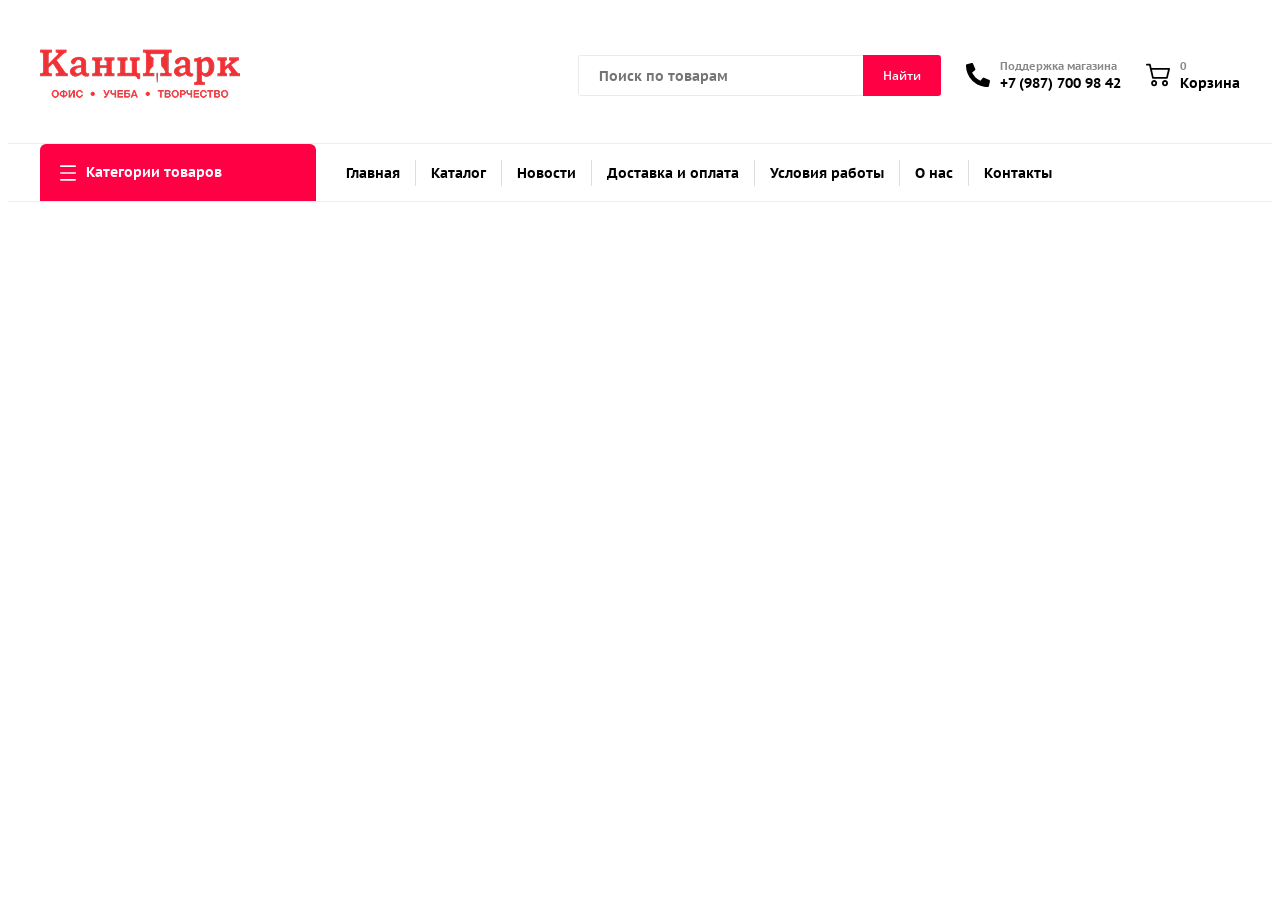
==== index.html @ d1489f63 "added header for pc" ====
<!DOCTYPE html>
<html lang="ru">
<head>
    <meta charset="UTF-8">
    <meta name="viewport" content="width=device-width, initial-scale=1.0">
    <link rel="stylesheet" href="css/global.css"> 
    <link rel="preconnect" href="https://fonts.googleapis.com">
    <link rel="preconnect" href="https://fonts.gstatic.com" crossorigin>
    <link href="https://fonts.googleapis.com/css2?family=Inter:ital,opsz,wght@0,14..32,100..900;1,14..32,100..900&family=Montserrat:ital,wght@0,100..900;1,100..900&family=Open+Sans:ital,wght@0,300..800;1,300..800&family=PT+Sans+Caption:wght@400;700&display=swap" rel="stylesheet">
  <title>Канцелярская компания</title>
</head>
<body>
    <header class="header">
        <div class="header_top_section">
            <div class="container header_container">
                <a href="index.html">
                    <img src="images/main-logo.png" alt="Логотип компании">
                </a>
                <div class="header_actions">
                    <form class="header_search_form">
                      <input class="header_search_field" type="search" placeholder="Поиск по товарам" title="Поиск по товарам">
                      <button class="button header_search_button">Найти</button>
                    </form>
                  
                    <a class="header_link" href="index.html" title="Поддержка магазина">
                      <img src="icons/phone.svg" alt="Телефон">
                      <div class="header_link_text">
                        <div class="header_link_caption">Поддержка магазина</div>
                        <div class="header_link_value">+7 (987) 700 98 42</div>
                      </div>
                    </a>
                  
                    <a class="header_link" href="cart.html" title="Перейти к корзине">
                      <img src="icons/cart.svg" alt="Корзина">
                      <div class="header_link_text">
                        <div class="header_link_caption">0</div>
                        <div class="header_link_value">Корзина</div>
                      </div>
                    </a>
                  </div>
            </div>
        </div>
        <div class="header_bottom_section">
            <div class="container header_container header_container_no_space_between">
              <button class="button categories_button">
                <img src="icons/menu_white.svg" alt="Меню">
                <span>Категории товаров</span>
              </button>
          
              <nav class="main_nav">
                <a href="index.html" class="nav_link active">Главная</a>
                <a href="#">Каталог</a>
                <a href="#">Новости</a>
                <a href="#">Доставка и оплата</a>
                <a href="#">Условия работы</a>
                <a href="#">О нас</a>
                <a href="#">Контакты</a>
              </nav>
            </div>
          </div>
    </header>
</body>
</html>
---- css/global.css ----
button,
input,
select,
textarea {
  font:inherit;
}

.button {
	position: relative;
	display: inline-block;
	padding: 9px 16px;
	color: #fff;
	font-weight: 600;
	font-size: 12px;
	font-family: "Open Sans",arial,sans-serif;
	line-height: 17px;
	text-decoration: none;
	background-color: #f04;
	border: 0;
	border-radius: 3px;
	cursor: pointer;
	transition: background-color .2s;
}

.container {
    width: 100%;
    max-width: 1200px;
    margin: 0 auto;
    padding: 0 15px;
}

.header_top_section {
    padding: 38px 0;
}

.header_actions {
	display: flex;
	align-items: center;
    gap: 25px
}

.header_container {
    display: flex;
    justify-content: space-between;
}

.header_container_no_space_between {
    justify-content: flex-start;
}

.header_search_form {
	display: flex;
	overflow: hidden;
	border-radius: 3px;
    font-family: "PT Sans Caption",arial,sans-serif;
    font-weight: bold;
}

.header_search_field {
	width: 285px;
	padding: 3px 20px;
	color: #000;
	font-size: 14px;
	border: 1px solid #ebebeb;
	border-right: none;
}

.header_search_button {
	padding: 12px 20px;
	border-radius: 0;
}

.header_link {
    display: flex;
    align-items: center;
    gap: 10px;
    color: #000;
    font-weight: 600;
    font-size: 15px;
    font-family: "PT Sans Caption", arial, sans-serif;
    text-decoration: none;
  }
  
  .header_link img {
    width: 24px;
    height: 24px;
  }
  
  .header_link_text {
    display: flex;
    flex-direction: column;
    line-height: 1.2;
  }
  
  .header_link_caption {
    color: #888;
    font-size: 11px;
    margin-bottom: 2px;
  }
  
  .header_link_value {
    font-size: 14px;
    font-weight: bold;
  }

  .header_bottom_section {
    border-top: 1px solid #eee;
    border-bottom: 1px solid #eee;
    background-color: #fff;
  }
  
  .categories_button {
    width: 276px;
    display: flex;
    align-items: center;
    background-color: #f04;
    color: #fff;
    font-weight: 700;
    font-size: 14px;
    font-family: "PT Sans Caption", sans-serif;
    padding: 20px 20px;
    border: none;
    border-radius: 6px 6px 0 0;
    cursor: pointer;
    gap: 10px;
    height: 100%; 
  }
  
  .categories_button img {
    width: 16px;
    height: 16px;
    fill: white;
  }
  
  .main_nav {
    display: flex;
    align-items: center;
    margin-left: 15px;
  }
  
  .main_nav a {
    color: #000;
    font-weight: 600;
    font-family: "PT Sans Caption", sans-serif;
    text-decoration: none;
    font-size: 14px;
    padding: 8px 10px;
    border-right: 1px solid #ddd;
  }
  
  .main_nav a:first-child {
    border-left: none;
  }
  
  .header_bottom_section .main_nav a {
    color: #000;
    font-weight: 600;
    font-family: "PT Sans Caption", sans-serif;
    text-decoration: none;
    font-size: 14px;
    padding: 4px 15px;

    transition: color 0.2s ease;
  }
  
  .header_bottom_section .main_nav a:last-child {
    border-right: none;
  }
  
  .header_bottom_section .main_nav a:hover {
    color: #ff0055;
  }
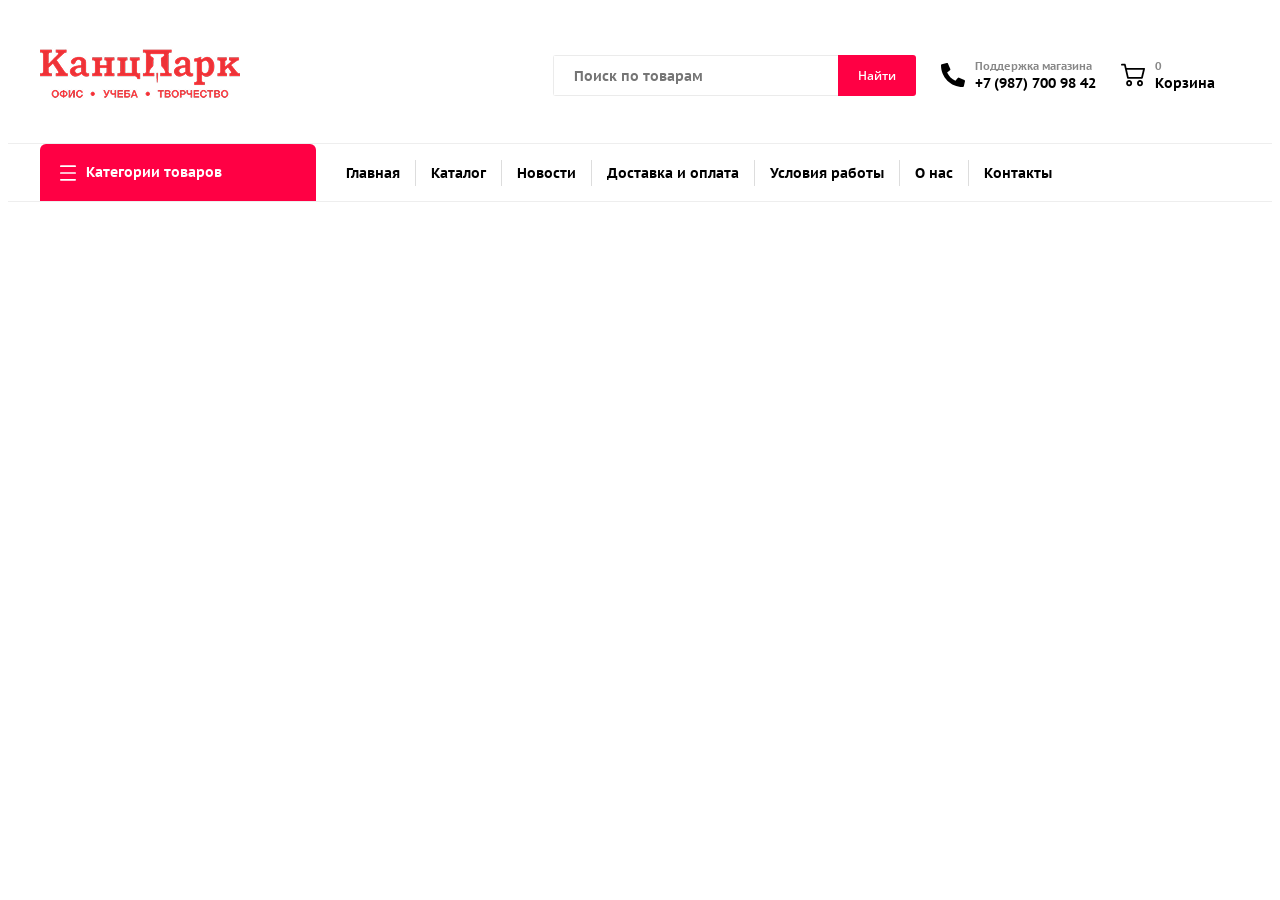
==== commit c11e7c3f: "added adaptive design and formatted" ====
--- a/index.html
+++ b/index.html
@@ -1,63 +1,77 @@
 <!DOCTYPE html>
 <html lang="ru">
+
 <head>
-    <meta charset="UTF-8">
-    <meta name="viewport" content="width=device-width, initial-scale=1.0">
-    <link rel="stylesheet" href="css/global.css"> 
-    <link rel="preconnect" href="https://fonts.googleapis.com">
-    <link rel="preconnect" href="https://fonts.gstatic.com" crossorigin>
-    <link href="https://fonts.googleapis.com/css2?family=Inter:ital,opsz,wght@0,14..32,100..900;1,14..32,100..900&family=Montserrat:ital,wght@0,100..900;1,100..900&family=Open+Sans:ital,wght@0,300..800;1,300..800&family=PT+Sans+Caption:wght@400;700&display=swap" rel="stylesheet">
+  <meta charset="UTF-8">
+  <meta name="viewport" content="width=device-width, initial-scale=1.0">
+  <link rel="stylesheet" href="css/global.css">
+  <link rel="preconnect" href="https://fonts.googleapis.com">
+  <link rel="preconnect" href="https://fonts.gstatic.com" crossorigin>
+  <link
+    href="https://fonts.googleapis.com/css2?family=Inter:ital,opsz,wght@0,14..32,100..900;1,14..32,100..900&family=Montserrat:ital,wght@0,100..900;1,100..900&family=Open+Sans:ital,wght@0,300..800;1,300..800&family=PT+Sans+Caption:wght@400;700&display=swap"
+    rel="stylesheet">
   <title>Канцелярская компания</title>
 </head>
+
 <body>
-    <header class="header">
-        <div class="header_top_section">
-            <div class="container header_container">
-                <a href="index.html">
-                    <img src="images/main-logo.png" alt="Логотип компании">
-                </a>
-                <div class="header_actions">
-                    <form class="header_search_form">
-                      <input class="header_search_field" type="search" placeholder="Поиск по товарам" title="Поиск по товарам">
-                      <button class="button header_search_button">Найти</button>
-                    </form>
-                  
-                    <a class="header_link" href="index.html" title="Поддержка магазина">
-                      <img src="icons/phone.svg" alt="Телефон">
-                      <div class="header_link_text">
-                        <div class="header_link_caption">Поддержка магазина</div>
-                        <div class="header_link_value">+7 (987) 700 98 42</div>
-                      </div>
-                    </a>
-                  
-                    <a class="header_link" href="cart.html" title="Перейти к корзине">
-                      <img src="icons/cart.svg" alt="Корзина">
-                      <div class="header_link_text">
-                        <div class="header_link_caption">0</div>
-                        <div class="header_link_value">Корзина</div>
-                      </div>
-                    </a>
-                  </div>
+  <header class="header">
+    <div class="header_top_section">
+      <div class="container header_container">
+        <a href="index.html">
+          <img src="images/main-logo.png" alt="Логотип компании">
+        </a>
+        <div class="header_actions">
+          <form class="header_search_form">
+            <input class="header_search_field" type="search" placeholder="Поиск по товарам" title="Поиск по товарам">
+            <button class="button header_search_button">Найти</button>
+          </form>
+          <a class="header_link" href="index.html" title="Поддержка магазина">
+            <img src="icons/phone.svg" alt="Телефон">
+            <div class="header_link_text">
+              <div class="header_link_caption">Поддержка магазина</div>
+              <div class="header_link_value">+7 (987) 700 98 42</div>
             </div>
+          </a>
+          <a class="header_link" href="cart.html" title="Перейти к корзине">
+            <img src="icons/cart.svg" alt="Корзина">
+            <div class="header_link_text">
+              <div class="header_link_caption">0</div>
+              <div class="header_link_value">Корзина</div>
+            </div>
+          </a>
+          <a href="cart.html">
+            <button class="menu_toggle_tablet" aria-label="Открыть меню">
+              <img src="icons/cart.svg" alt="Меню">
+            </button>
+          </a>
+          <button class="menu_toggle_tablet" aria-label="Открыть меню">
+            <img src="icons/menu.svg" alt="Меню">
+          </button>
+          <button class="menu_toggle_phone" aria-label="Открыть меню">
+            <img src="icons/search.svg" alt="Меню">
+          </button>
         </div>
-        <div class="header_bottom_section">
-            <div class="container header_container header_container_no_space_between">
-              <button class="button categories_button">
-                <img src="icons/menu_white.svg" alt="Меню">
-                <span>Категории товаров</span>
-              </button>
-          
-              <nav class="main_nav">
-                <a href="index.html" class="nav_link active">Главная</a>
-                <a href="#">Каталог</a>
-                <a href="#">Новости</a>
-                <a href="#">Доставка и оплата</a>
-                <a href="#">Условия работы</a>
-                <a href="#">О нас</a>
-                <a href="#">Контакты</a>
-              </nav>
-            </div>
-          </div>
-    </header>
+      </div>
+    </div>
+    <div class="header_bottom_section">
+      <div class="container header_container header_container_no_space_between">
+        <button class="button categories_button">
+          <img src="icons/menu_white.svg" alt="Меню">
+          <span>Категории товаров</span>
+        </button>
+
+        <nav class="main_nav">
+          <a href="index.html" class="nav_link active">Главная</a>
+          <a href="#">Каталог</a>
+          <a href="#">Новости</a>
+          <a href="#">Доставка и оплата</a>
+          <a href="#">Условия работы</a>
+          <a href="#">О нас</a>
+          <a href="#">Контакты</a>
+        </nav>
+      </div>
+    </div>
+  </header>
 </body>
+
 </html>
--- a/css/global.css
+++ b/css/global.css
@@ -2,24 +2,24 @@
 input,
 select,
 textarea {
-  font:inherit;
+    font: inherit;
 }
 
 .button {
-	position: relative;
-	display: inline-block;
-	padding: 9px 16px;
-	color: #fff;
-	font-weight: 600;
-	font-size: 12px;
-	font-family: "Open Sans",arial,sans-serif;
-	line-height: 17px;
-	text-decoration: none;
-	background-color: #f04;
-	border: 0;
-	border-radius: 3px;
-	cursor: pointer;
-	transition: background-color .2s;
+    position: relative;
+    display: inline-block;
+    padding: 9px 16px;
+    color: #fff;
+    font-weight: 600;
+    font-size: 12px;
+    font-family: "Open Sans", arial, sans-serif;
+    line-height: 17px;
+    text-decoration: none;
+    background-color: #f04;
+    border: 0;
+    border-radius: 3px;
+    cursor: pointer;
+    transition: background-color .2s;
 }
 
 .container {
@@ -34,8 +34,8 @@
 }
 
 .header_actions {
-	display: flex;
-	align-items: center;
+    display: flex;
+    align-items: center;
     gap: 25px
 }
 
@@ -49,25 +49,25 @@
 }
 
 .header_search_form {
-	display: flex;
-	overflow: hidden;
-	border-radius: 3px;
-    font-family: "PT Sans Caption",arial,sans-serif;
+    display: flex;
+    overflow: hidden;
+    border-radius: 3px;
+    font-family: "PT Sans Caption", arial, sans-serif;
     font-weight: bold;
 }
 
 .header_search_field {
-	width: 285px;
-	padding: 3px 20px;
-	color: #000;
-	font-size: 14px;
-	border: 1px solid #ebebeb;
-	border-right: none;
+    width: 285px;
+    padding: 3px 20px;
+    color: #000;
+    font-size: 14px;
+    border: 1px solid #ebebeb;
+    border-right: none;
 }
 
 .header_search_button {
-	padding: 12px 20px;
-	border-radius: 0;
+    padding: 12px 20px;
+    border-radius: 0;
 }
 
 .header_link {
@@ -79,37 +79,37 @@
     font-size: 15px;
     font-family: "PT Sans Caption", arial, sans-serif;
     text-decoration: none;
-  }
-  
-  .header_link img {
+}
+
+.header_link img {
     width: 24px;
     height: 24px;
-  }
-  
-  .header_link_text {
+}
+
+.header_link_text {
     display: flex;
     flex-direction: column;
     line-height: 1.2;
-  }
-  
-  .header_link_caption {
+}
+
+.header_link_caption {
     color: #888;
     font-size: 11px;
     margin-bottom: 2px;
-  }
-  
-  .header_link_value {
+}
+
+.header_link_value {
     font-size: 14px;
     font-weight: bold;
-  }
-
-  .header_bottom_section {
+}
+
+.header_bottom_section {
     border-top: 1px solid #eee;
     border-bottom: 1px solid #eee;
     background-color: #fff;
-  }
-  
-  .categories_button {
+}
+
+.categories_button {
     width: 276px;
     display: flex;
     align-items: center;
@@ -123,22 +123,22 @@
     border-radius: 6px 6px 0 0;
     cursor: pointer;
     gap: 10px;
-    height: 100%; 
-  }
-  
-  .categories_button img {
+    height: 100%;
+}
+
+.categories_button img {
     width: 16px;
     height: 16px;
     fill: white;
-  }
-  
-  .main_nav {
+}
+
+.main_nav {
     display: flex;
     align-items: center;
     margin-left: 15px;
-  }
-  
-  .main_nav a {
+}
+
+.main_nav a {
     color: #000;
     font-weight: 600;
     font-family: "PT Sans Caption", sans-serif;
@@ -146,13 +146,13 @@
     font-size: 14px;
     padding: 8px 10px;
     border-right: 1px solid #ddd;
-  }
-  
-  .main_nav a:first-child {
+}
+
+.main_nav a:first-child {
     border-left: none;
-  }
-  
-  .header_bottom_section .main_nav a {
+}
+
+.header_bottom_section .main_nav a {
     color: #000;
     font-weight: 600;
     font-family: "PT Sans Caption", sans-serif;
@@ -161,12 +161,61 @@
     padding: 4px 15px;
 
     transition: color 0.2s ease;
-  }
-  
-  .header_bottom_section .main_nav a:last-child {
+}
+
+.header_bottom_section .main_nav a:last-child {
     border-right: none;
-  }
-  
-  .header_bottom_section .main_nav a:hover {
+}
+
+.header_bottom_section .main_nav a:hover {
     color: #ff0055;
-  }+}
+
+.menu_toggle_tablet {
+    display: none;
+    background: none;
+    border: none;
+    padding: 5px;
+    cursor: pointer;
+}
+
+.menu_toggle_phone {
+    display: none;
+    background: none;
+    border: none;
+    padding: 5px;
+    cursor: pointer;
+}
+
+.menu_toggle_tablet img {
+    width: 24px;
+    height: 24px;
+}
+
+@media (max-width: 1024px) {
+    .main_nav {
+        display: none;
+    }
+
+    .header_link {
+        display: none;
+    }
+
+    .menu_toggle_tablet {
+        display: block;
+    }
+}
+
+@media (max-width: 769px) {
+    .menu_toggle_phone {
+        display: block;
+    }
+
+    .header_search_form {
+        display: none;
+    }
+
+    .categories_button {
+        width: 100%;
+    }
+}
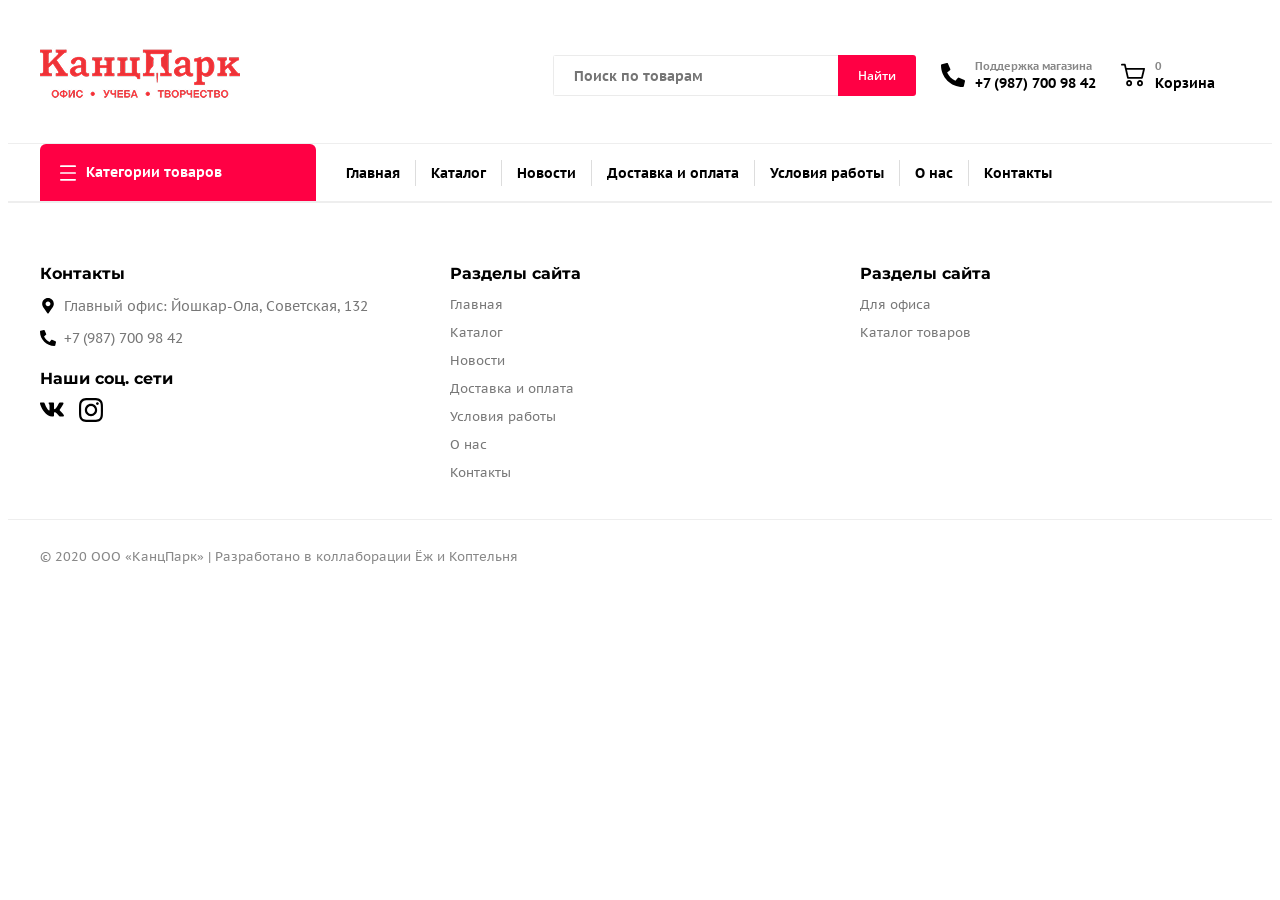
==== commit 03a29df8: "added footer" ====
--- a/index.html
+++ b/index.html
@@ -72,6 +72,55 @@
       </div>
     </div>
   </header>
+  <footer class="footer">
+    <div class="container footer_container">
+      <div class="footer_column">
+        <h4 class="footer_title">Контакты</h4>
+        <p class="footer_text">
+          <img src="icons/location.svg" alt="Адрес" class="footer_icon">
+          <span class="footer_list_item">Главный офис: Йошкар-Ола, Советская, 132</span>
+        </p>
+        <p class="footer_text">
+          <img src="icons/phone.svg" alt="Телефон" class="footer_icon">
+          <span class="footer_list_item">+7 (987) 700 98 42</span>
+        </p>
+        <h4 class="footer_title">Наши соц. сети</h4>
+        <div class="footer_socials">
+          <a href="#"><img src="icons/vk.svg" alt="VK"></a>
+          <a href="#"><img src="icons/instagramm.svg" alt="Instagram"></a>
+        </div>
+      </div>
+
+      <div class="footer_column">
+        <h4 class="footer_title">Разделы сайта</h4>
+        <ul class="footer_list">
+          <li><a href="#">Главная</a></li>
+          <li><a href="#">Каталог</a></li>
+          <li><a href="#">Новости</a></li>
+          <li><a href="#">Доставка и оплата</a></li>
+          <li><a href="#">Условия работы</a></li>
+          <li><a href="#">О нас</a></li>
+          <li><a href="#">Контакты</a></li>
+        </ul>
+      </div>
+
+      <div class="footer_column">
+        <h4 class="footer_title">Разделы сайта</h4>
+        <ul class="footer_list">
+          <li><a href="#">Для офиса</a></li>
+          <li><a href="#">Каталог товаров</a></li>
+        </ul>
+      </div>
+    </div>
+
+    <div class="footer_bottom">
+      <div class="container">
+        <p class="footer_copyright">
+          © 2020 ООО «КанцПарк» | Разработано в коллаборации Ёж и Коптельня
+        </p>
+      </div>
+    </div>
+  </footer>
 </body>
 
 </html>
--- a/css/global.css
+++ b/css/global.css
@@ -218,4 +218,90 @@
     .categories_button {
         width: 100%;
     }
+}
+
+.footer {
+    background-color: #fff;
+    padding: 40px 0 20px;
+    border-top: 1px solid #eee;
+    font-family: "PT Sans Caption", sans-serif;
+}
+
+.footer_container {
+    display: flex;
+    justify-content: space-between;
+    flex-wrap: wrap;
+    gap: 30px;
+}
+
+.footer_column {
+    flex: 1 1 250px;
+    min-width: 200px;
+}
+
+.footer_title {
+    font-size: 16px;
+    margin-bottom: 10px;
+    font-family: Montserrat, arial, sans-serif;
+}
+
+.footer_text {
+    font-size: 14px;
+    color: #333;
+    display: flex;
+    align-items: center;
+    margin-bottom: 10px;
+}
+
+.footer_icon {
+    width: 16px;
+    height: 16px;
+    margin-right: 8px;
+}
+
+.footer_socials a {
+    display: inline-block;
+    margin-right: 10px;
+}
+
+.footer_socials img {
+    width: 24px;
+    height: 24px;
+}
+
+.footer_list {
+    list-style: none;
+    padding: 0;
+    margin: 0;
+}
+
+.footer_list li {
+    margin-bottom: 8px;
+}
+
+.footer_list a {
+    color: #777;
+    text-decoration: none;
+    font-size: 13px;
+    transition: color 0.2s ease;
+}
+
+.footer_list a:hover {
+    color: #f04;
+}
+
+.footer_bottom {
+    border-top: 1px solid #eee;
+    margin-top: 30px;
+    padding-top: 15px;
+
+}
+
+.footer_bottom p {
+    font-size: 13px;
+    color: #888;
+}
+
+.footer_list_item {
+    color: #777;
 }
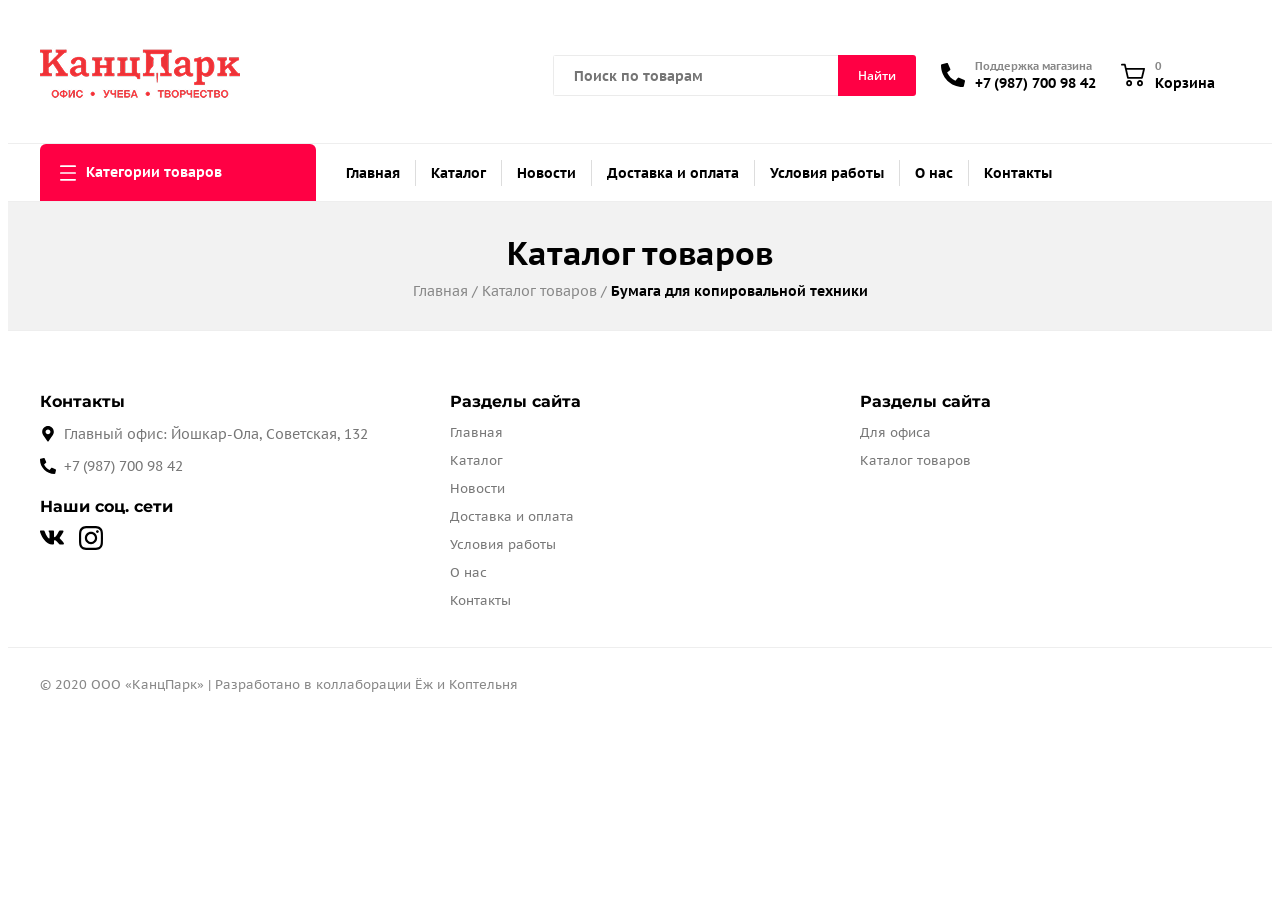
==== commit 0efdabcb: "added page title and breadcrumb" ====
--- a/index.html
+++ b/index.html
@@ -72,6 +72,13 @@
       </div>
     </div>
   </header>
+  <section class="page_info">
+    <h1 class="page_title">Каталог товаров</h1>
+    <div class="breadcrumb">
+      <a href="#">Главная</a> /
+      <a href="#">Каталог товаров</a> /
+      <a class="breadcrumb_current" href="index.html">Бумага для копировальной техники</a>
+  </section>
   <footer class="footer">
     <div class="container footer_container">
       <div class="footer_column">
--- a/css/global.css
+++ b/css/global.css
@@ -304,4 +304,61 @@
 
 .footer_list_item {
     color: #777;
+}
+
+.page_info {
+    background-color: #f2f2f2;
+    padding: 30px 15px;
+    text-align: center;
+    display: flex;
+    flex-direction: column;
+    align-items: center;
+    justify-content: center;
+}
+
+.page_title {
+    font-size: 32px;
+    font-weight: 700;
+    margin: 0px;
+    font-family: "PT Sans Caption", sans-serif;
+}
+
+.breadcrumb {
+    margin-top: 8px;
+    font-size: 14px;
+    color: #888;
+    font-family: "PT Sans Caption", sans-serif;
+}
+
+.breadcrumb a {
+    text-decoration: none;
+    font-size: 14px;
+    color: #888;
+    font-family: "PT Sans Caption", sans-serif;
+}
+
+.breadcrumb a.breadcrumb_current {
+    color: #000;
+    text-decoration: none;
+    font-weight: bold;
+}
+
+.breadcrumb a:hover {
+    color: #f04;
+}
+
+@media (max-width: 769px) {
+    .page_title {
+        font-size: 26px;
+    }
+
+    .page_info {
+        align-items: flex-start;
+        padding: 20px 15px;
+    }
+
+    .breadcrumb {
+        text-align: left;
+    }
+
 }
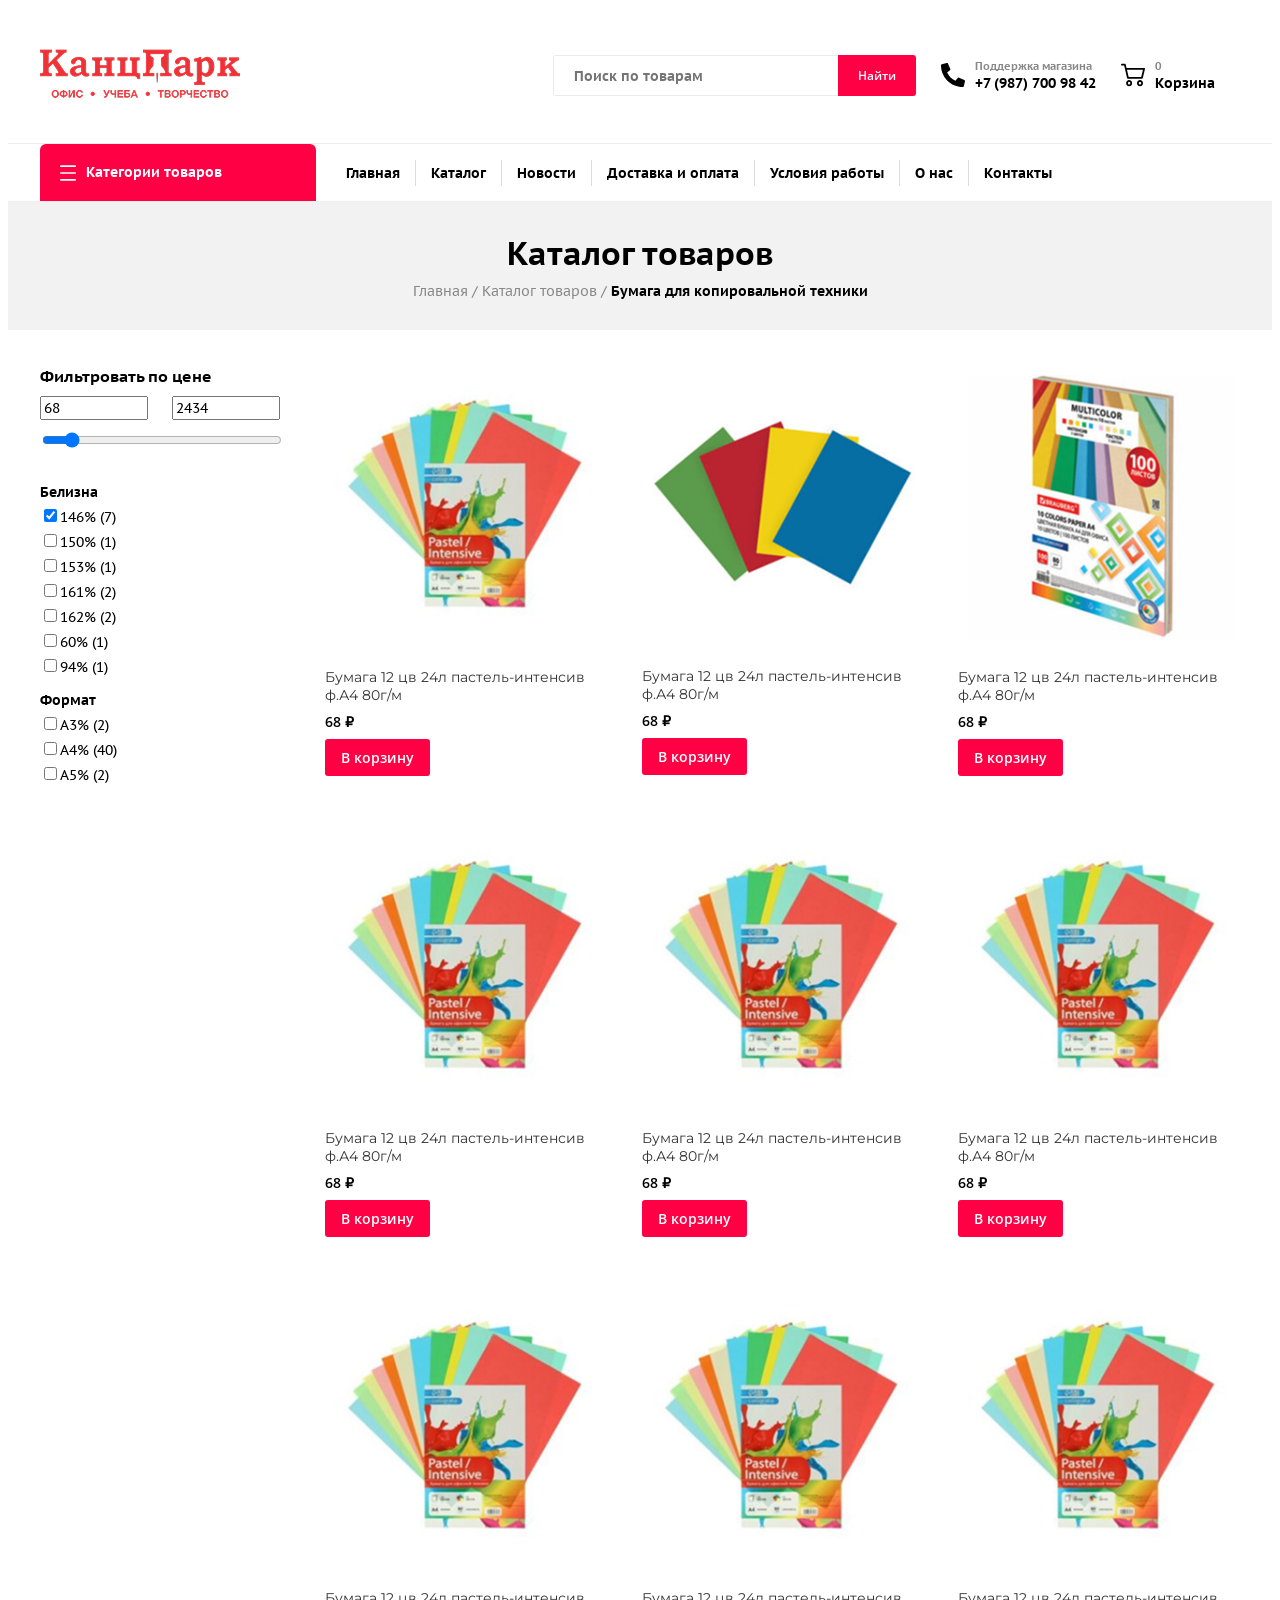
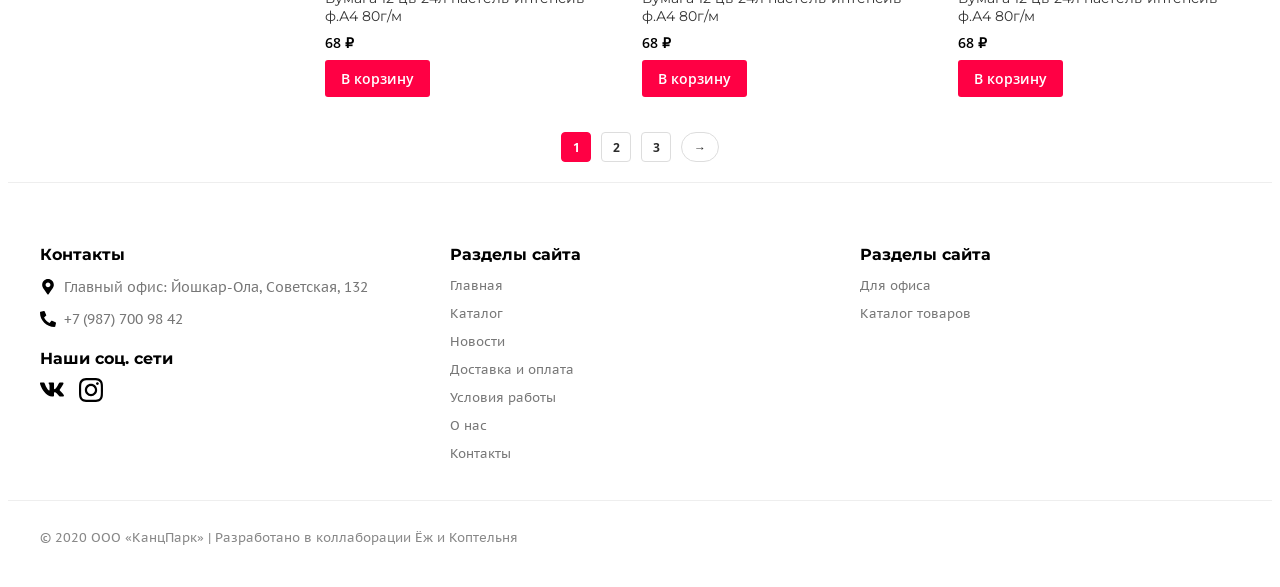
==== commit 7ea8c601: "added main screen" ====
--- a/index.html
+++ b/index.html
@@ -5,6 +5,7 @@
   <meta charset="UTF-8">
   <meta name="viewport" content="width=device-width, initial-scale=1.0">
   <link rel="stylesheet" href="css/global.css">
+  <link rel="stylesheet" href="css/index.css">
   <link rel="preconnect" href="https://fonts.googleapis.com">
   <link rel="preconnect" href="https://fonts.gstatic.com" crossorigin>
   <link
@@ -79,6 +80,120 @@
       <a href="#">Каталог товаров</a> /
       <a class="breadcrumb_current" href="index.html">Бумага для копировальной техники</a>
   </section>
+  <section class="catalog_section">
+    <div class="container">
+      <div class="catalog_layout">
+        <div class="filter_panel">
+          <h3 class="filter_title">Фильтровать по цене</h3>
+          <div class="filter_price_inputs">
+            <input class="filter_input" type="number" min="0" max="9999" value="68">
+            <input class="filter_input" type="number" min="0" max="9999" value="2434">
+          </div>
+          <input type="range" min="0" max="9999" value="1000" class="filter_range">
+
+          <h4 class="filter_subtitle">Белизна</h4>
+          <div class="filter_checkboxes">
+            <label><input type="checkbox" checked>146% (7)</label>
+            <label><input type="checkbox">150% (1)</label>
+            <label><input type="checkbox">153% (1)</label>
+            <label><input type="checkbox">161% (2)</label>
+            <label><input type="checkbox">162% (2)</label>
+            <label><input type="checkbox">60% (1)</label>
+            <label><input type="checkbox">94% (1)</label>
+          </div>
+
+          <h4 class="filter_subtitle">Формат</h4>
+          <div class="filter_checkboxes">
+            <label><input type="checkbox">A3% (2)</label>
+            <label><input type="checkbox">A4% (40)</label>
+            <label><input type="checkbox">A5% (2)</label>
+          </div>
+        </div>
+
+        <div class="product_grid">
+          <div class="product_card">
+            <img src="images/item_1.png" alt="Бумага 12 цв 24л пастель-интенсив" class="product_image">
+            <div class="product_card_info">
+              <p class="product_name">Бумага 12 цв 24л пастель-интенсив ф.А4 80г/м</p>
+              <p class="product_price">68 ₽</p>
+              <button class="button add_to_cart">В корзину</button>
+            </div>
+          </div>
+          <div class="product_card">
+            <img src="images/item_2.png" alt="Бумага 12 цв 24л пастель-интенсив" class="product_image">
+            <div class="product_card_info">
+              <p class="product_name">Бумага 12 цв 24л пастель-интенсив ф.А4 80г/м</p>
+              <p class="product_price">68 ₽</p>
+              <button class="button add_to_cart">В корзину</button>
+            </div>
+          </div>
+          <div class="product_card">
+            <img src="images/item_3.png" alt="Бумага 12 цв 24л пастель-интенсив" class="product_image">
+            <div class="product_card_info">
+              <p class="product_name">Бумага 12 цв 24л пастель-интенсив ф.А4 80г/м</p>
+              <p class="product_price">68 ₽</p>
+              <button class="button add_to_cart">В корзину</button>
+            </div>
+          </div>
+          <div class="product_card">
+            <img src="images/item_1.png" alt="Бумага 12 цв 24л пастель-интенсив" class="product_image">
+            <div class="product_card_info">
+              <p class="product_name">Бумага 12 цв 24л пастель-интенсив ф.А4 80г/м</p>
+              <p class="product_price">68 ₽</p>
+              <button class="button add_to_cart">В корзину</button>
+            </div>
+          </div>
+          <div class="product_card">
+            <img src="images/item_1.png" alt="Бумага 12 цв 24л пастель-интенсив" class="product_image">
+            <div class="product_card_info">
+              <p class="product_name">Бумага 12 цв 24л пастель-интенсив ф.А4 80г/м</p>
+              <p class="product_price">68 ₽</p>
+              <button class="button add_to_cart">В корзину</button>
+            </div>
+          </div>
+          <div class="product_card">
+            <img src="images/item_1.png" alt="Бумага 12 цв 24л пастель-интенсив" class="product_image">
+            <div class="product_card_info">
+              <p class="product_name">Бумага 12 цв 24л пастель-интенсив ф.А4 80г/м</p>
+              <p class="product_price">68 ₽</p>
+              <button class="button add_to_cart">В корзину</button>
+            </div>
+          </div>
+          <div class="product_card">
+            <img src="images/item_1.png" alt="Бумага 12 цв 24л пастель-интенсив" class="product_image">
+            <div class="product_card_info">
+              <p class="product_name">Бумага 12 цв 24л пастель-интенсив ф.А4 80г/м</p>
+              <p class="product_price">68 ₽</p>
+              <button class="button add_to_cart">В корзину</button>
+            </div>
+          </div>
+          <div class="product_card">
+            <img src="images/item_1.png" alt="Бумага 12 цв 24л пастель-интенсив" class="product_image">
+            <div class="product_card_info">
+              <p class="product_name">Бумага 12 цв 24л пастель-интенсив ф.А4 80г/м</p>
+              <p class="product_price">68 ₽</p>
+              <button class="button add_to_cart">В корзину</button>
+            </div>
+          </div>
+          <div class="product_card">
+            <img src="images/item_1.png" alt="Бумага 12 цв 24л пастель-интенсив" class="product_image">
+            <div class="product_card_info">
+              <p class="product_name">Бумага 12 цв 24л пастель-интенсив ф.А4 80г/м</p>
+              <p class="product_price">68 ₽</p>
+              <button class="button add_to_cart">В корзину</button>
+            </div>
+          </div>
+        </div>
+      </div>
+    </div>
+    <div class="pagination">
+      <button class="page_item active">1</button>
+      <button class="page_item">2</button>
+      <button class="page_item">3</button>
+      <button class="page_item arrow">&#8594;</button>
+    </div>
+  </section>
+
   <footer class="footer">
     <div class="container footer_container">
       <div class="footer_column">
--- a/css/global.css
+++ b/css/global.css
@@ -22,6 +22,10 @@
     transition: background-color .2s;
 }
 
+.button:hover {
+    background-color: #000;
+}
+
 .container {
     width: 100%;
     max-width: 1200px;
@@ -168,7 +172,7 @@
 }
 
 .header_bottom_section .main_nav a:hover {
-    color: #ff0055;
+    color: #f04;
 }
 
 .menu_toggle_tablet {
--- a/css/index.css
+++ b/css/index.css
@@ -0,0 +1,185 @@
+.catalog_section {
+    padding: 20px 0;
+}
+
+.catalog_layout {
+    display: flex;
+    gap: 30px;
+}
+
+.filter_panel {
+    width: 240px;
+    font-family: "PT Sans Caption", sans-serif;
+    font-size: 14px;
+}
+
+@media (max-width: 769px) {
+    .filter_panel {
+        display: none;
+    }
+
+}
+
+.filter_title {
+    margin-bottom: 10px;
+    font-weight: 600;
+    font-size: 16px;
+}
+
+.filter_price_inputs {
+    display: flex;
+    justify-content: space-between;
+    margin-bottom: 10px;
+}
+
+.filter_input {
+    width: 100px;
+}
+
+.filter_range {
+    width: 100%;
+    margin-bottom: 20px;
+}
+
+.filter_subtitle {
+    margin: 15px 0 5px;
+    font-weight: 600;
+    font-size: 14px;
+}
+
+.filter_checkboxes label {
+    display: block;
+    margin-bottom: 5px;
+    cursor: pointer;
+}
+
+.product_grid {
+    flex: 1;
+    display: grid;
+    grid-template-columns: repeat(auto-fill, minmax(220px, 1fr));
+    gap: 20px;
+}
+
+.product_card {
+    background-color: #fff;
+    padding: 15px;
+    text-align: center;
+}
+
+.product_card_info {
+    display: flex;
+    flex-direction: column;
+    text-align: start;
+    align-items: start;
+}
+
+.product_image {
+    width: 100%;
+    height: auto;
+    margin: 10px;
+}
+
+.product_name {
+    font-size: 14px;
+    color: #333;
+    margin-bottom: 0px;
+    font-family: "Montserrat", sans-serif;
+    font-weight: normal;
+}
+
+.product_price {
+    font-size: 14px;
+    font-weight: 600;
+    font-family: "Open Sans", sans-serif;
+    margin-top: 8px;
+    margin-bottom: 8px;
+}
+
+.add_to_cart {
+    font-weight: 600;
+    font-size: 14px;
+    border-radius: 3px;
+    padding: 10px 16px;
+    cursor: pointer;
+}
+
+@media (max-width: 769px) {
+    .product_grid {
+        grid-template-columns: 1fr;
+    }
+
+    .product_card {
+        display: flex;
+        gap: 16px;
+        align-items: center;
+        text-align: left;
+    }
+
+    .product_image {
+        width: 280px;
+        margin: 0;
+    }
+
+    .product_card_info {
+        flex: 1;
+        align-items: flex-start;
+        justify-content: center;
+    }
+
+    .product_name {
+        font-size: 14px;
+        font-family: "Montserrat", sans-serif;
+        font-weight: normal;
+        margin-bottom: 6px;
+    }
+
+    .product_price {
+        font-size: 14px;
+        font-family: "Open Sans", sans-serif;
+        font-weight: 600;
+        margin-bottom: 8px;
+    }
+
+    .add_to_cart {
+        padding: 8px 14px;
+        font-size: 13px;
+        border-radius: 4px;
+    }
+}
+
+.pagination {
+    display: flex;
+    gap: 10px;
+    margin-top: 20px;
+    justify-content: center;
+}
+
+.page_item {
+    width: 30px;
+    height: 30px;
+    border: 1px solid #ddd;
+    background-color: #fff;
+    color: #2C2C2C;
+    font-family: "Open Sans", sans-serif;
+    font-size: 12px;
+    font-weight: bold;
+    cursor: pointer;
+    display: flex;
+    align-items: center;
+    justify-content: center;
+    border-radius: 4px;
+    transition: background-color 0.2s ease, color 0.2s ease;
+}
+
+.page_item:hover,
+.page_item.active {
+    background-color: #f04;
+    border-color: #f04;
+    color: #fff;
+}
+
+.arrow {
+    width: auto;
+    padding: 0 12px;
+    border-radius: 16px;
+}
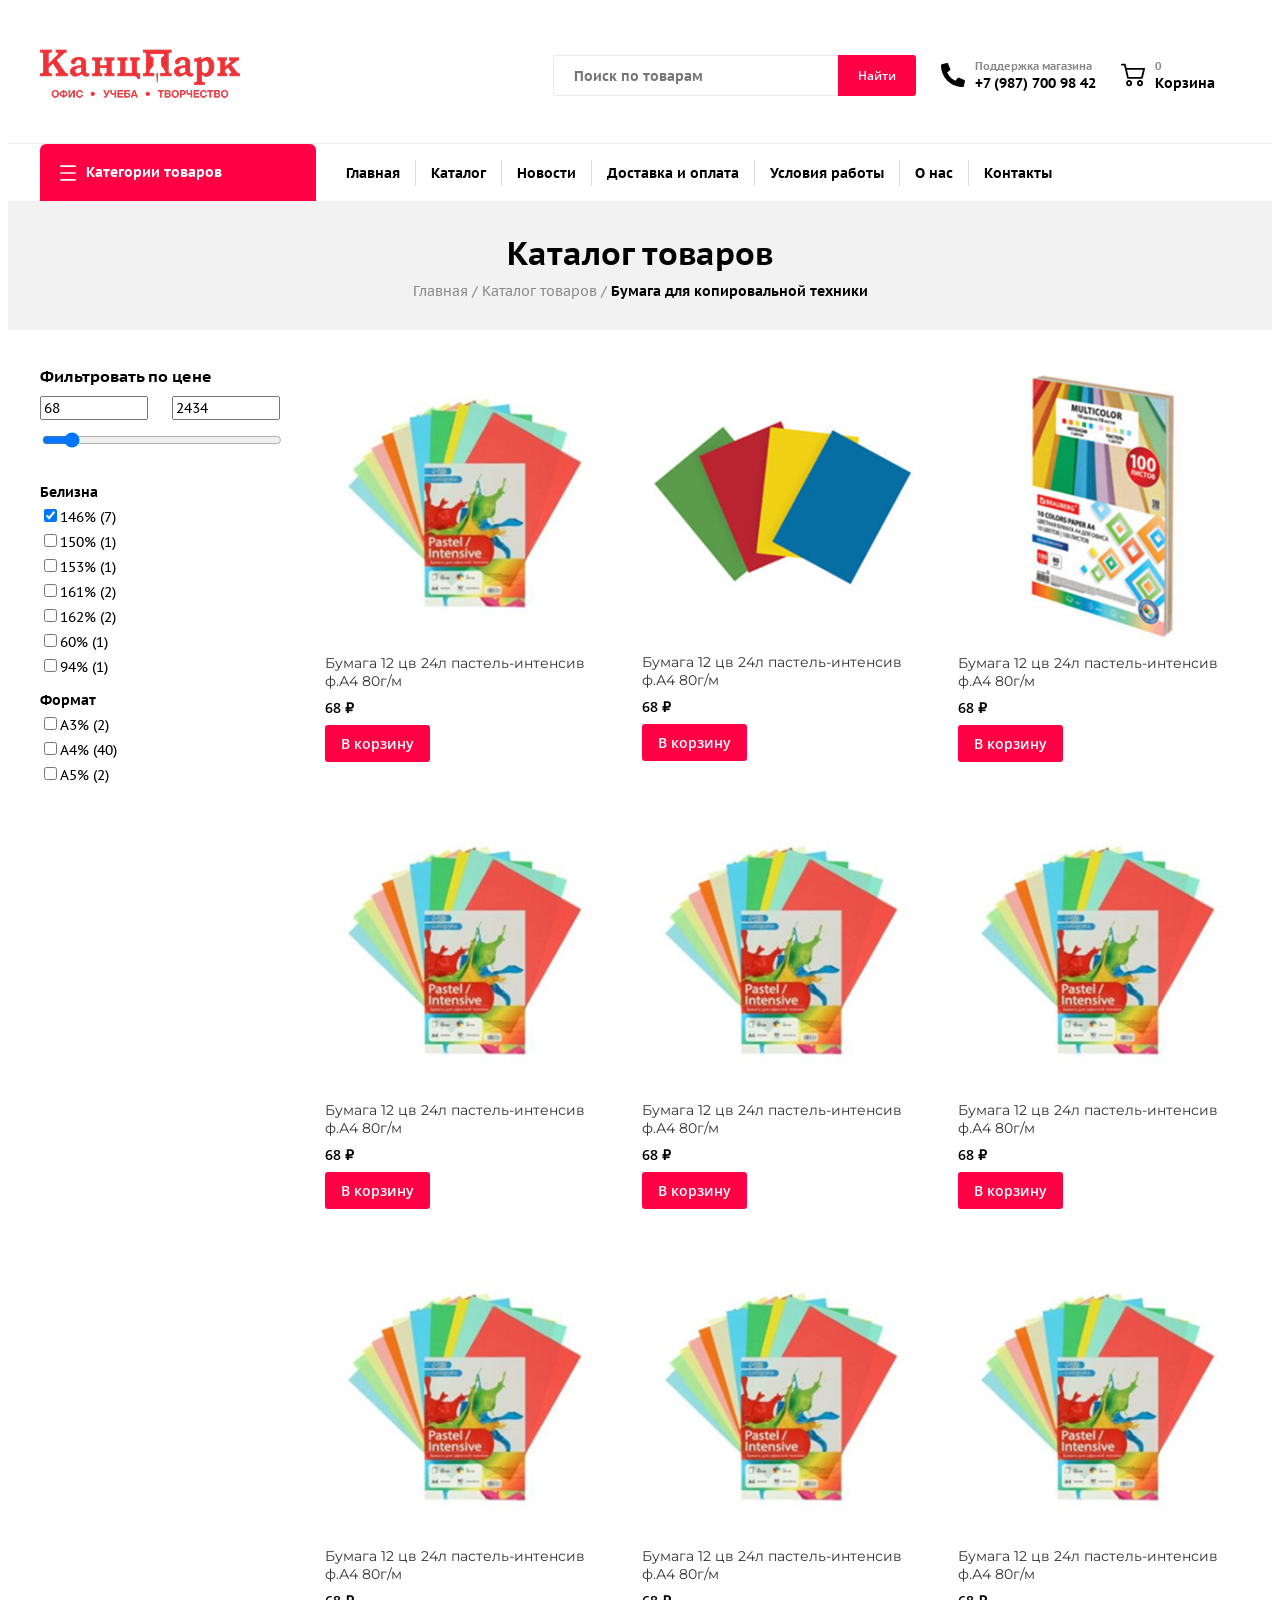
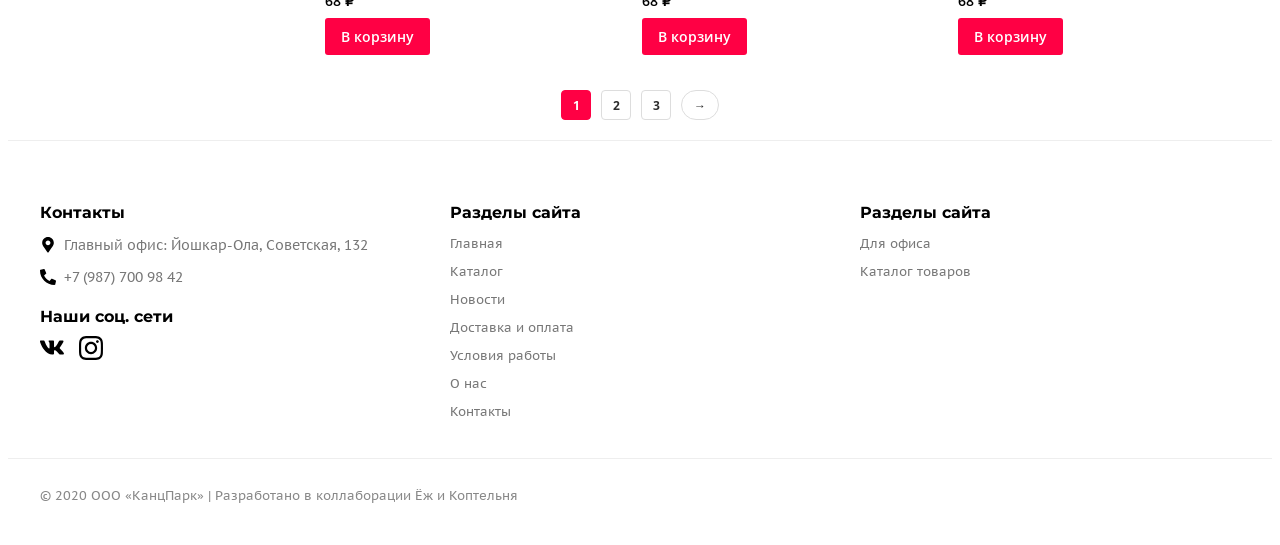
==== commit 7bb6e75b: "added links to product page" ====
--- a/index.html
+++ b/index.html
@@ -114,7 +114,7 @@
           <div class="product_card">
             <img src="images/item_1.png" alt="Бумага 12 цв 24л пастель-интенсив" class="product_image">
             <div class="product_card_info">
-              <p class="product_name">Бумага 12 цв 24л пастель-интенсив ф.А4 80г/м</p>
+              <a href="product.html" class="product_name">Бумага 12 цв 24л пастель-интенсив ф.А4 80г/м</a>
               <p class="product_price">68 ₽</p>
               <button class="button add_to_cart">В корзину</button>
             </div>
@@ -122,7 +122,7 @@
           <div class="product_card">
             <img src="images/item_2.png" alt="Бумага 12 цв 24л пастель-интенсив" class="product_image">
             <div class="product_card_info">
-              <p class="product_name">Бумага 12 цв 24л пастель-интенсив ф.А4 80г/м</p>
+              <a href="product.html" class="product_name">Бумага 12 цв 24л пастель-интенсив ф.А4 80г/м</a>
               <p class="product_price">68 ₽</p>
               <button class="button add_to_cart">В корзину</button>
             </div>
@@ -130,60 +130,61 @@
           <div class="product_card">
             <img src="images/item_3.png" alt="Бумага 12 цв 24л пастель-интенсив" class="product_image">
             <div class="product_card_info">
-              <p class="product_name">Бумага 12 цв 24л пастель-интенсив ф.А4 80г/м</p>
-              <p class="product_price">68 ₽</p>
-              <button class="button add_to_cart">В корзину</button>
-            </div>
-          </div>
-          <div class="product_card">
-            <img src="images/item_1.png" alt="Бумага 12 цв 24л пастель-интенсив" class="product_image">
-            <div class="product_card_info">
-              <p class="product_name">Бумага 12 цв 24л пастель-интенсив ф.А4 80г/м</p>
-              <p class="product_price">68 ₽</p>
-              <button class="button add_to_cart">В корзину</button>
-            </div>
-          </div>
-          <div class="product_card">
-            <img src="images/item_1.png" alt="Бумага 12 цв 24л пастель-интенсив" class="product_image">
-            <div class="product_card_info">
-              <p class="product_name">Бумага 12 цв 24л пастель-интенсив ф.А4 80г/м</p>
-              <p class="product_price">68 ₽</p>
-              <button class="button add_to_cart">В корзину</button>
-            </div>
-          </div>
-          <div class="product_card">
-            <img src="images/item_1.png" alt="Бумага 12 цв 24л пастель-интенсив" class="product_image">
-            <div class="product_card_info">
-              <p class="product_name">Бумага 12 цв 24л пастель-интенсив ф.А4 80г/м</p>
-              <p class="product_price">68 ₽</p>
-              <button class="button add_to_cart">В корзину</button>
-            </div>
-          </div>
-          <div class="product_card">
-            <img src="images/item_1.png" alt="Бумага 12 цв 24л пастель-интенсив" class="product_image">
-            <div class="product_card_info">
-              <p class="product_name">Бумага 12 цв 24л пастель-интенсив ф.А4 80г/м</p>
-              <p class="product_price">68 ₽</p>
-              <button class="button add_to_cart">В корзину</button>
-            </div>
-          </div>
-          <div class="product_card">
-            <img src="images/item_1.png" alt="Бумага 12 цв 24л пастель-интенсив" class="product_image">
-            <div class="product_card_info">
-              <p class="product_name">Бумага 12 цв 24л пастель-интенсив ф.А4 80г/м</p>
-              <p class="product_price">68 ₽</p>
-              <button class="button add_to_cart">В корзину</button>
-            </div>
-          </div>
-          <div class="product_card">
-            <img src="images/item_1.png" alt="Бумага 12 цв 24л пастель-интенсив" class="product_image">
-            <div class="product_card_info">
-              <p class="product_name">Бумага 12 цв 24л пастель-интенсив ф.А4 80г/м</p>
-              <p class="product_price">68 ₽</p>
-              <button class="button add_to_cart">В корзину</button>
-            </div>
-          </div>
-        </div>
+              <a href="product.html" class="product_name">Бумага 12 цв 24л пастель-интенсив ф.А4 80г/м</a>
+              <p class="product_price">68 ₽</p>
+              <button class="button add_to_cart">В корзину</button>
+            </div>
+          </div>
+          <div class="product_card">
+            <img src="images/item_1.png" alt="Бумага 12 цв 24л пастель-интенсив" class="product_image">
+            <div class="product_card_info">
+              <a href="product.html" class="product_name">Бумага 12 цв 24л пастель-интенсив ф.А4 80г/м</a>
+              <p class="product_price">68 ₽</p>
+              <button class="button add_to_cart">В корзину</button>
+            </div>
+          </div>
+          <div class="product_card">
+            <img src="images/item_1.png" alt="Бумага 12 цв 24л пастель-интенсив" class="product_image">
+            <div class="product_card_info">
+              <a href="product.html" class="product_name">Бумага 12 цв 24л пастель-интенсив ф.А4 80г/м</a>
+              <p class="product_price">68 ₽</p>
+              <button class="button add_to_cart">В корзину</button>
+            </div>
+          </div>
+          <div class="product_card">
+            <img src="images/item_1.png" alt="Бумага 12 цв 24л пастель-интенсив" class="product_image">
+            <div class="product_card_info">
+              <a href="product.html" class="product_name">Бумага 12 цв 24л пастель-интенсив ф.А4 80г/м</a>
+              <p class="product_price">68 ₽</p>
+              <button class="button add_to_cart">В корзину</button>
+            </div>
+          </div>
+          <div class="product_card">
+            <img src="images/item_1.png" alt="Бумага 12 цв 24л пастель-интенсив" class="product_image">
+            <div class="product_card_info">
+              <a href="product.html" class="product_name">Бумага 12 цв 24л пастель-интенсив ф.А4 80г/м</a>
+              <p class="product_price">68 ₽</p>
+              <button class="button add_to_cart">В корзину</button>
+            </div>
+          </div>
+          <div class="product_card">
+            <img src="images/item_1.png" alt="Бумага 12 цв 24л пастель-интенсив" class="product_image">
+            <div class="product_card_info">
+              <a href="product.html" class="product_name">Бумага 12 цв 24л пастель-интенсив ф.А4 80г/м</a>
+              <p class="product_price">68 ₽</p>
+              <button class="button add_to_cart">В корзину</button>
+            </div>
+          </div>
+          <div class="product_card">
+            <img src="images/item_1.png" alt="Бумага 12 цв 24л пастель-интенсив" class="product_image">
+            <div class="product_card_info">
+              <a href="product.html" class="product_name">Бумага 12 цв 24л пастель-интенсив ф.А4 80г/м</a>
+              <p class="product_price">68 ₽</p>
+              <button class="button add_to_cart">В корзину</button>
+            </div>
+          </div>
+        </div>
+
       </div>
     </div>
     <div class="pagination">
--- a/css/index.css
+++ b/css/index.css
@@ -85,6 +85,7 @@
     margin-bottom: 0px;
     font-family: "Montserrat", sans-serif;
     font-weight: normal;
+    text-decoration: none;
 }
 
 .product_price {
